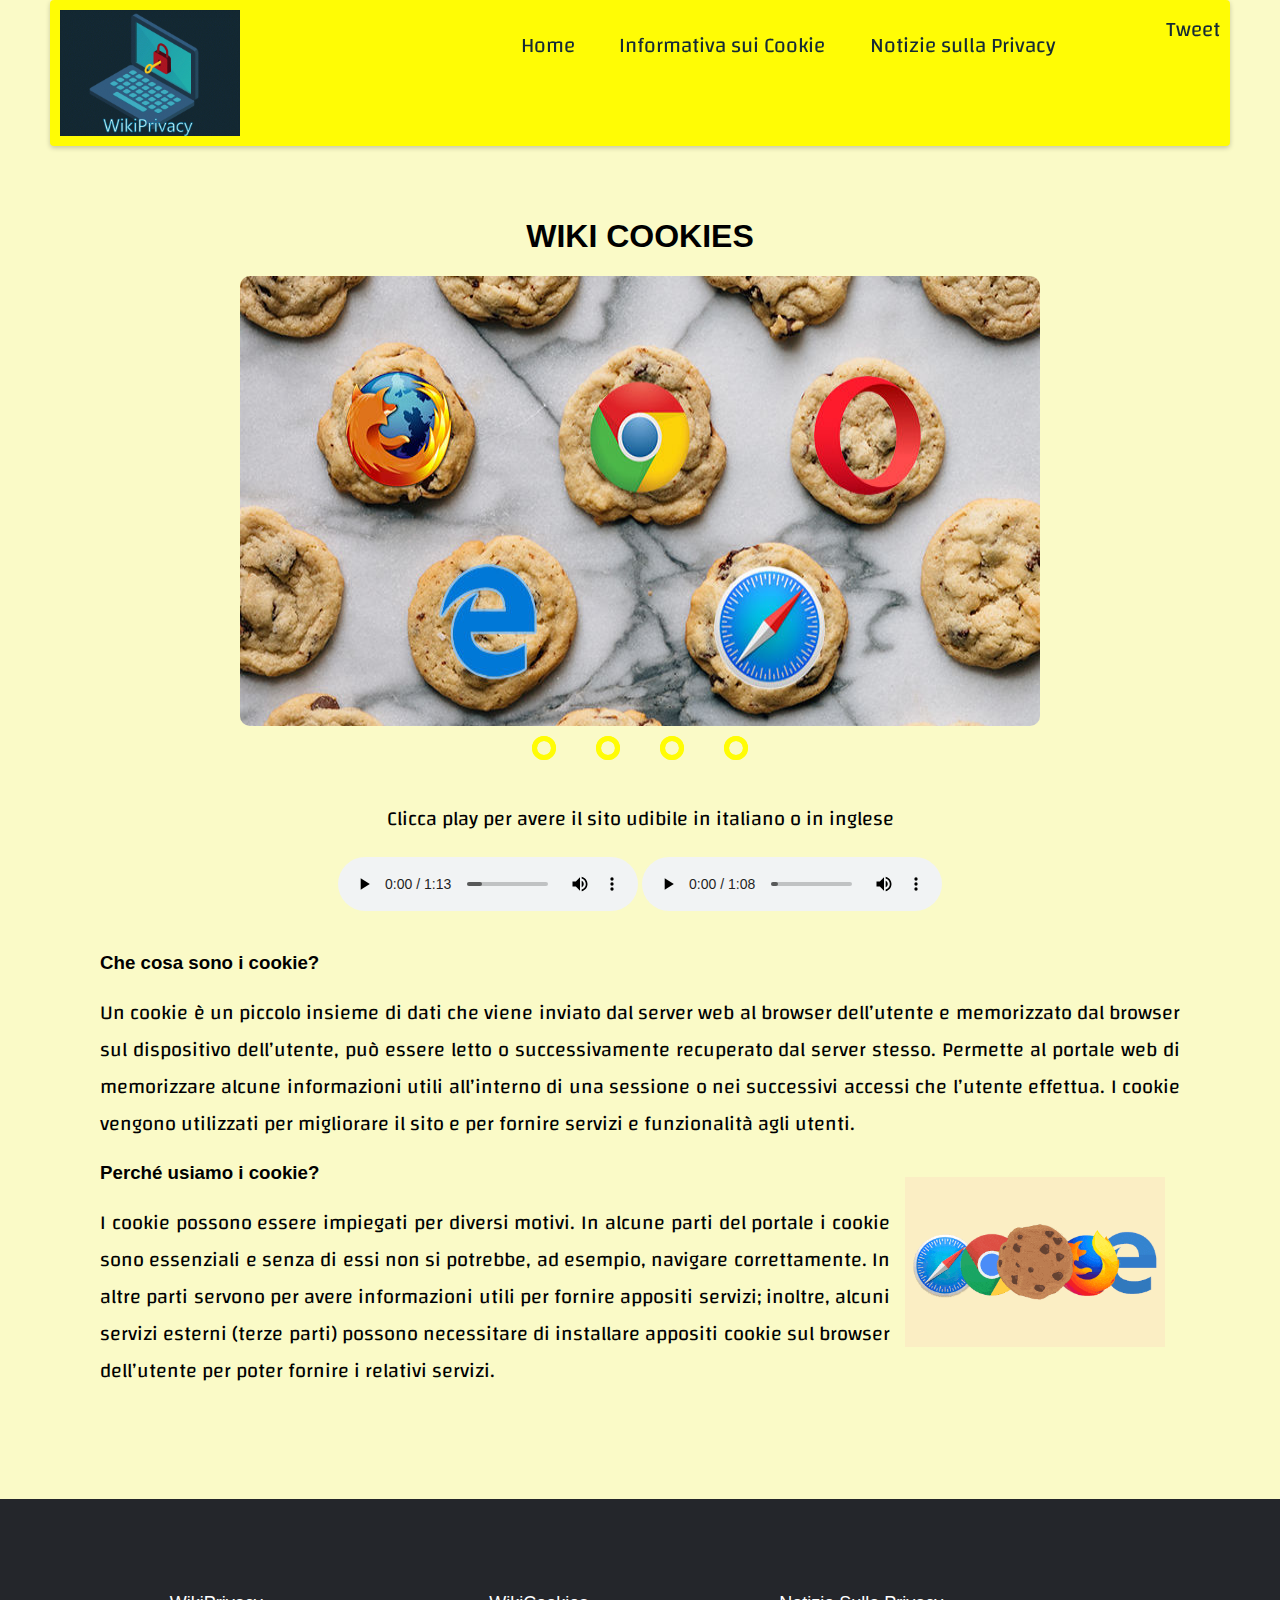
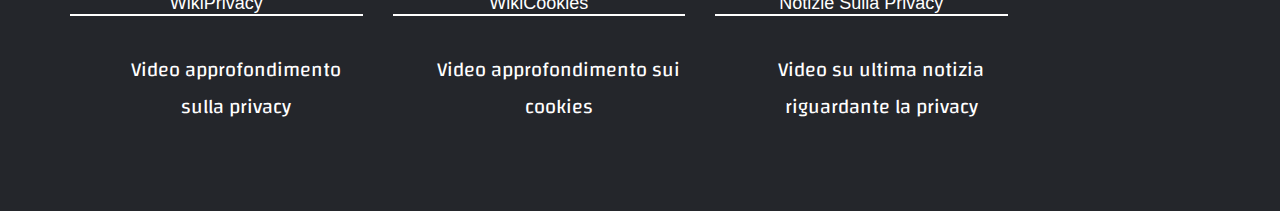
==== cookie.html @ c738eec5 "add files" ====
<!DOCTYPE html>
<html lang="en" dir="ltr">

<head>
  <meta charset="utf-8">
  <link rel="icon" href="imagesHomePage/cookies.png">
  <title>WikiCookies</title>
  <link rel="stylesheet" href="cookie.css">
  <link rel="preconnect" href="https://fonts.gstatic.com">
  <script type="text/javascript" src="slide.js"></script>
  <link href="https://fonts.googleapis.com/css2?family=Changa&display=swap" rel="stylesheet">
  <script type="text/javascript" src="//translate.google.com/translate_a/element.js?cb=googleTranslateElementInit"></script>



</head>

<body>

  <!--NAVBAR-->
  <header>
    <img src="imagesHomePage/logo.gif" alt="logo" width="180" class="logo">
    <nav>
      <ul class="menu">
        <li><a href="index.html" id="home">Home</a></li>
        <li><a href="cookie.html" id="cookie">Informativa sui Cookie</a></li>
        <li><a href="notizie.html" id="news">Notizie sulla Privacy</a></li>
      </ul>
    </nav>
    <div class="share">
    <iframe src="https://www.facebook.com/plugins/share_button.php?href=https%3A%2F%2Fdevelopers.facebook.com%2Fdocs%2Fplugins%2F&layout=button&size=small&width=87&height=20&appId"
    width="87" height="20" style="border:none;overflow:hidden" scrolling="no" frameborder="0" allowfullscreen="true"
    allow="autoplay; clipboard-write; encrypted-media; picture-in-picture; web-share"></iframe>
    <a href="https://twitter.com/share?ref_src=twsrc%5Etfw" class="twitter-share-button" data-show-count="false">Tweet</a><script async src="https://platform.twitter.com/widgets.js" charset="utf-8"></script>
    </div>
  </header>


  <!--NAVBAR CELLULARE-->
  <br>
  <nav id="SideMenu" role="navigation">
  <center><img src="imagesHomePage/logo.gif" alt="logo" width="180" class="logo"></center>
    <div id="menuToggle">
      <input type="checkbox" />
      <span></span>
      <span></span>
      <span></span>
      <ul id="menu">
        <li><a href="index.html" id="home">Home</a></li>
        <li><a href="cookie.html" id="cookie">Informativa sui Cookie</a></li>
        <li><a href="notizie.html" id="news">Notizie sulla Privacy</a></li>
        <li> </li>
        <li> </li>
        <li><iframe src="https://www.facebook.com/plugins/share_button.php?href=https%3A%2F%2Fdevelopers.facebook.com%2Fdocs%2Fplugins%2F&layout=button&size=small&width=87&height=20&appId"
        width="87" height="20" style="border:none;overflow:hidden" scrolling="no" frameborder="0" allowfullscreen="true"
        allow="autoplay; clipboard-write; encrypted-media; picture-in-picture; web-share"></iframe></li>
        <li><a href="https://twitter.com/share?ref_src=twsrc%5Etfw" class="twitter-share-button" data-show-count="false">Tweet</a><script async src="https://platform.twitter.com/widgets.js" charset="utf-8"></script></li>
      </ul>
    </div>
  </nav>

  <div class="centraTutto">
    <h1 class="title">WIKI COOKIES</h1>
  </div>

  <center>
  <div class="slider">
    <div class="slides">
      <input type="radio" name="radio-btn" id="radio1">
      <input type="radio" name="radio-btn" id="radio2">
      <input type="radio" name="radio-btn" id="radio3">
      <input type="radio" name="radio-btn" id="radio4">

      <div class="slide first">
        <img src="imagesHomePage/Pr5.jpg">
      </div>

      <div class="slide">
        <img src="imagesHomePage/Pr6.jpg">
      </div>

      <div class="slide">
        <img src="imagesHomePage/Pr7.jpg">
      </div>

      <div class="slide">
        <img src="imagesHomePage/Pr8.jpg">
      </div>
      <!--automatic navigation-->
      <div class="navigation-auto">
        <div class="auto-btn1"></div>
        <div class="auto-btn2"></div>
        <div class="auto-btn3"></div>
        <div class="auto-btn4"> </div>
      </div>

    </div>
    <!--manual navigation-->
    <div class="navigation-manual">
      <label for="radio1" class="manual-btn"></label>
      <label for="radio2" class="manual-btn"></label>
      <label for="radio3" class="manual-btn"></label>
      <label for="radio4" class="manual-btn"></label>
    </div>

  </div>
  </center>
  <br><br><br>
    <div class="allineamento">
    <center>
    <p>Clicca play per avere il sito udibile in italiano o in inglese</p>
    <audio controls>
    <source src="audio/AudioCookie.mp3" type="audio/mp3" class="reveal">
    </audio>
    <audio controls>
    <source src="audio/AudioCookieEng.mp3" type="audio/mp3" class="reveal">
    </audio>
    <div id="google_translate_element"></div>

    </center>
  <br>

  <h3>Che cosa sono i cookie?</h3>
  <p>Un cookie è un piccolo insieme di dati che viene inviato dal server web al browser dell’utente e memorizzato dal browser sul dispositivo dell’utente, può essere letto o successivamente recuperato dal server stesso.
    Permette al portale web di memorizzare alcune informazioni utili all’interno di una sessione o nei successivi accessi che l’utente effettua. I cookie vengono utilizzati per migliorare il sito e per fornire servizi e funzionalità agli
    utenti.</p>
    <img src="imagesHomePage/cookie.gif" width="260"  height="170" class="alignRight">
  <h3>Perché usiamo i cookie?</h3>
  <p>I cookie possono essere impiegati per diversi motivi. In alcune parti del portale i cookie sono essenziali e senza di essi non si potrebbe, ad esempio, navigare correttamente.

    In altre parti servono per avere informazioni utili per fornire appositi servizi; inoltre, alcuni servizi esterni (terze parti) possono necessitare di installare appositi cookie sul browser dell’utente per poter fornire i relativi servizi.</p>
    <br><br><br><br><br>
    </div>


    <center>
        <footer class="footer">
           <div class="container">
            <div class="row">
              <div class="footer-col">
                <h4>WikiPrivacy</h4>
                <ul>
                    <a id="videoPrivacy" href="https://www.youtube.com/watch?v=490QAmZlvTY">Video approfondimento sulla privacy</a>
                </ul>
              </div>
              <div class="footer-col">
                <h4>WikiCookies</h4>
                <ul>
                  <a id="videoCookies" href="https://www.youtube.com/watch?v=hd_XhqlOkpk">Video approfondimento sui cookies</a>
                </ul>
              </div>
              <div class="footer-col">
                <h4>Notizie sulla Privacy</h4>
                <ul>
                  <a id="videoNotizia" href="https://www.youtube.com/watch?v=PISIazMpOcY">Video su ultima notizia riguardante la privacy</a>
                </ul>
              </div>
            </div>
           </div>
        </footer>
      </center>
</body>

</html>
---- cookie.css ----
body {
  margin: 0;
  background-color: #fafac7;
  /*background-image: -webkit-linear-gradient(bottom, #fbfbd0 0%, #ece918 100%);*/
  font-family: "Avenir Next", "Avenir", sans-serif;
}

header {

    right: 50px;
    left: 50px;
    display: flex;
    justify-content: center;
    position:fixed;
    text-align: center;
    max-width: 2560px;
    padding: 10px;
    background: #fffc05;
    box-sizing: border-box;
    border-radius: 4px;
    box-shadow: 0 2px 5px rgba(0, 0, 0, .2);
    z-index: 6; /*serve a porre la navbar prima dello slideshow*/
}

.title{

}

/*---------------SLIDESHOW----------------*/

.slider{
  width: 800px;
  height: 450px;
  border-radius: 10px;
  overflow: hidden;
}

.slides{
  width: 500%;
  height: 500px;
  display: flex;
}

.slides input{
  display: none;
}

.slide{
  width: 20%;
  transition: 2s;
}

.slide img{
  width: 800px;
  height: 500px;
}

/* manual slide navigation*/

.navigation-manual{
  position: absolute;
  width: 800px;
  margin-top: -40px;
  display: flex;
  justify-content: center;
}

.manual-btn{
  border: 5px solid #fffc05;
  padding: 7px;
  border-radius: 13px;
  cursor: pointer;
  transition: 1s;
}

.manual-btn:not(:last-child){
  margin-right: 40px;
}

.manual-btn:hover{
  background: #f0ef00;
}
#radio1:checked ~ .first{
  margin-left: 0;
}
#radio2:checked ~ .first{
  margin-left: -20%;
}
#radio3:checked ~ .first{
  margin-left: -40%;
}
#radio4:checked ~ .first{
  margin-left: -60%;
}

/* automatic slide navigation*/

.navigation-auto{
  position: absolute;
  display: flex;
  width: 800px;
  justify-content: center;
  margin-top: 460px;
}

.navigation-auto div{
  border: 5px solid #fffc05;
  padding: 7px;
  border-radius: 13px;
  transition: 1s;

}

.navigation-auto div:not(:last-child){
  margin-right: 40px;
}

#radio1:checked ~ .navigation-auto .auto-btn1{
  background: #f0ef00;
}
#radio2:checked ~ .navigation-auto .auto-btn2{
  background: #f0ef00;
}

#radio3:checked ~ .navigation-auto .auto-btn3{
  background: #f0ef00;
}

#radio4:checked ~ .navigation-auto .auto-btn4{
  background: #f0ef00;
}


/*--------------------------------*/
.logo{
  margin-right: auto;
}

.menu{
  list-style: none;
}

.menu li{
  display: inline-block;
  padding: 0 20px;
}

#menuToggle {
  display: block;
  position: fixed;
  top: 50px;
  left: 50px;
  color: black;
  z-index: 1;
  -webkit-user-select: none;
  user-select: none;
}
#menuToggle a {
  text-decoration: none;
  color: black;
  transition: color 0.3s ease;
}

#menuToggle input {
  display: block;
  width: 30px;
  height: 300px;
  position: absolute;
  top: -7px;
  left: -5px;
  color: black;
  cursor: pointer;
  opacity: 0;
  z-index: 2;
  -webkit-touch-callout: none;
}

#menuToggle span {
  display: block;
  width: 33px;
  height: 4px;
  margin-bottom: 5px;
  position: relative;
  background: #c9c813;
  border-radius: 3px;
  color: black;
  z-index: 1;
  transform-origin: 4px 0px;
  transition: transform 0.5s cubic-bezier(0.77, 0.2, 0.05, 1.0),
    background 0.5s cubic-bezier(0.77, 0.2, 0.05, 1.0),
    opacity 0.55s ease;
}

#menuToggle span:first-child {
  transform-origin: 0% 0%;
  color: black;
}

#menuToggle span:nth-last-child(2) {
  transform-origin: 0% 100%;
  color: black;
}

#menuToggle input:checked~span {
  opacity: 1;
  transform: rotate(45deg) translate(-2px, -1px);
  background: black;
  color: black;
}

#menuToggle input:checked~span:nth-last-child(3) {
  opacity: 0;
  transform: rotate(0deg) scale(0.2, 0.2);
  color: black;
}

#menuToggle input:checked~span:nth-last-child(2) {
  transform: rotate(-45deg) translate(0, -1px);
  color: black;
}

#menu {
  position: absolute;
  width: 150px;
  height: 845px;
  margin: -100px 0 0 -50px;
  padding: 50px;
  padding-top: 125px;
  color: black;
  background: #fffc05;
  list-style-type: none;
  -webkit-font-smoothing: antialiased;
  transform-origin: 0% 0%;
  transform: translate(-110%, 0);
  transition: transform 0.5s cubic-bezier(0.87, 0.2, 0.05, 1.0);
}

#menu li {
  padding: 10px 0;
  font-size: 22px;
  color: #007BA7;

}

#menuToggle input:checked~ul {
  transform: none;
  color: #007BA7;
}

.centraTutto {
  text-align: center;
}

a {
  font-family: 'Changa', sans-serif;
  display: inline-block;
  color:#152A35;
  text-decoration:none;
  cursor: pointer;
}

a:after {
  display:inline;
  content: "";
  height: 2px;
  width: 0%;
  background-color: #ffeb3b;
  transition: width .3s ease-in-out;
}

#home:hover{
  text-decoration: none;
  color: lightskyblue;
}

#cookie:hover{
  text-decoration: none;
  color: #ece918;
}

#news:hover{
  text-decoration: none;
  color: #cff8af;
}


p{
  font-family: 'Changa', sans-serif;
  font-size: 20px;
}

/*---------------------  RESPONSIVE SITE  ----------------------*/
@media (max-width: 2560px) {

    a{
      font-size: 32px;
    }

    #SideMenu{
      display: none;
    }

    .allineamento{
      text-align: justify;
      margin-right: 200px;
      margin-left: 200px;
    }

    .centraTutto {
      margin-top: 200px;
    }

    .resize{
      display: none;
    }

    .video{
      width: 500px;
      height: 350px;
    }
}


@media (max-width: 1697px) {

    a{
      font-size: 29px;
    }

    #SideMenu{
      display: none;
    }

    .allineamento{
      text-align: justify;
      margin-right: 100px;
      margin-left: 100px;
    }

    .resize{
      display: none;
    }

    .video{
      width: 500px;
      height: 350px;
    }
}

@media (max-width: 1600px) {

    a{
      font-size: 27px;
    }

    #SideMenu{
      display: none;
    }

    .allineamento{
      text-align: justify;
      margin-right: 100px;
      margin-left: 100px;
    }

    .resize{
      display: none;
    }

    .video{
      width: 500px;
      height: 350px;
    }
}

@media (max-width: 1471px) {

    a{
      font-size: 24px;
    }

    #SideMenu{
      display: none;
    }

    .allineamento{
      text-align: justify;
      margin-right: 100px;
      margin-left: 100px;
    }

    .resize{
      display: none;
    }
}

@media (max-width: 1460px) {

    a{
      font-size: 24px;
    }

    #SideMenu{
      display: none;
    }

    .allineamento{
      text-align: justify;
      margin-right: 100px;
      margin-left: 100px;
    }

    .resize{
      display: none;
    }
}

@media (max-width: 1439px) {

    a{
      font-size: 23px;
    }

    #SideMenu{
      display: none;
    }

    .allineamento{
      text-align: justify;
      margin-right: 100px;
      margin-left: 100px;
    }

    .resize{
      display: none;
    }
}

@media (max-width: 1406px) {

    a{
      font-size: 22px;
    }

    #SideMenu{
      display: none;
    }

    .allineamento{
      text-align: justify;
      margin-right: 100px;
      margin-left: 100px;
    }

    .resize{
      display: none;
    }
}

@media (max-width: 1374px) {

    a{
      font-size: 21px;
    }

    #SideMenu{
      display: none;
    }

    .allineamento{
      text-align: justify;
      margin-right: 100px;
      margin-left: 100px;
    }

    #container{
      display: none;
    }

    .resize{
      display: contents;
    }
}

@media (max-width: 1250px){
  #container{
    display: none;
  }

  .resize{
    display: contents;
  }
}

@media (max-width: 933px) {
  a{
    font-size: 20px;
  }

  #SideMenu{
    display: none;
  }

  .allineamento{
    text-align: justify;
    margin-right: 100px;
    margin-left: 100px;
  }

  #container{
    display: none;
  }

  .resize{
    display: contents;
  }

}

@media (max-width: 913px) {
  a{
    font-size: 19px;
  }

  #SideMenu{
    display: none;
  }

  .allineamento{
    text-align: justify;
    margin-right: 100px;
    margin-left: 100px;
  }

  .resize{
    display: none;
  }

  #container{
    display: none;
  }

  .resize{
    display: contents;
  }

}

@media (max-width: 893px) {
  a{
    font-size: 17px;
  }

  #SideMenu{
    display: none;
  }

  .allineamento{
    text-align: justify;
    margin-right: 100px;
    margin-left: 100px;
  }

  #container{
    display: none;
  }

  .resize{
    display: contents;
  }

}

@media (max-width: 772px) {
header {
        display: none;
    }
    #SideMenu{
      display: contents;
    }

    .allineamento{
      text-align: justify;
      margin-right: 50px;
      margin-left: 50px;

    }

    .centraTutto {
      margin-top: 120px;
    }

    .slider{
      width: 400px;
      height: 250px;
      border-radius: 10px;
      overflow: hidden;
    }

    .slide img{
      width: 400px;
      height: 250px;
    }

    .navigation-auto{
      width: 400px;
      justify-content: center;
      margin-top: 260px;
    }

    .navigation-manual{
      width: 400px;
      justify-content: center;
      margin-top: -240px;
    }

    #container{
      display: none;
    }

    .resize{
      display: contents;
    }
}

/*--------------------------------------------------------------*/

.alignRight {
  float: right;
  margin: 15px;

}
.play{
  text-align: left;
}

audio:hover, audio:focus, audio:active
{
-webkit-box-shadow: 15px 15px 20px rgba(0,0, 0, 0.4);
-moz-box-shadow: 15px 15px 20px rgba(0,0, 0, 0.4);
box-shadow: 15px 15px 20px rgba(0,0, 0, 0.4);
-webkit-transform: scale(1.05);
-moz-transform: scale(1.05);
transform: scale(1.05);
}

audio
{
-webkit-transition:all 0.5s linear;
-moz-transition:all 0.5s linear;
-o-transition:all 0.5s linear;
transition:all 0.5s linear;
}

.right{
  text-align: right;
}

div#container {
    width: 100%;
    text-align: left;
}
div.split2 div {
    float: left;
    width: 50%;
}

fieldset{
  border: 10px solid transparent;
  border-color: #FF0000;
  box-sizing: border-box;
  grid-area: 4 / 4;
  padding: 20px;
  width: inherit;
  font-family: 'Changa', sans-serif;
}
legend{
  color: 	#FF0000;
  font-size: 25px;
}

.bottone{
  background-color: #FF0000;
  font-size: 17px;
  font-family: 'Changa', sans-serif;
  color: #e0ffff;
  width: 250px;
  cursor: pointer;
  border: none;
  text-decoration: none;
  outline: none;
  box-shadow: 0 9px #b10402;
}

.bottone:hover{
  background-color: #ff6666;

}

.bottone:active{
  box-shadow: 0 5px #b10402;
  transform: translateY(4px);
}

.notizie{
  width: 20%;
  height: 20%;
}

/*-----------------------------------------------------*/
.container{
	max-width: 1170px;
	margin:auto;
}
.row{
	display: flex;
	flex-wrap: wrap;
}

.footer{
	background-color: #24262b;
    padding: 70px 0;
}
.footer-col{
   width: 25%;
   padding: 0 15px;
}
.footer-col h4{
	font-size: 18px;
	color: #ffffff;
	text-transform: capitalize;
	margin-bottom: 35px;
	font-weight: 500;
	position: relative;
}
.footer-col-privacy h4::before{
	content: '';
	position: absolute;
	left:2;
	bottom: -10px;
	background-color: white;
	height: 2px;
	box-sizing: border-box;
	width: 50px;
}



/*responsive*/
@media(max-width: 767px){
  .footer-col{
    width: 50%;
    margin-bottom: 30px;
}
}
@media(max-width: 574px){
  .footer-col{
    width: 100%;
}
}

#videoPrivacy{
  color:white;
  font-size:20px;
}

#videoCookies{
  color:white;
  font-size:20px;
}

#videoNotizia{
  color:white;
  font-size:20px;
}

#videoPrivacy:hover{
  text-decoration: none;
  color: lightskyblue;
}

#videoCookies:hover{
  text-decoration: none;
  color: #ece918;
}

#videoNotizia:hover{
  text-decoration: none;
  color: #cff8af;
}

h4{
  border-bottom: solid 2px;
}
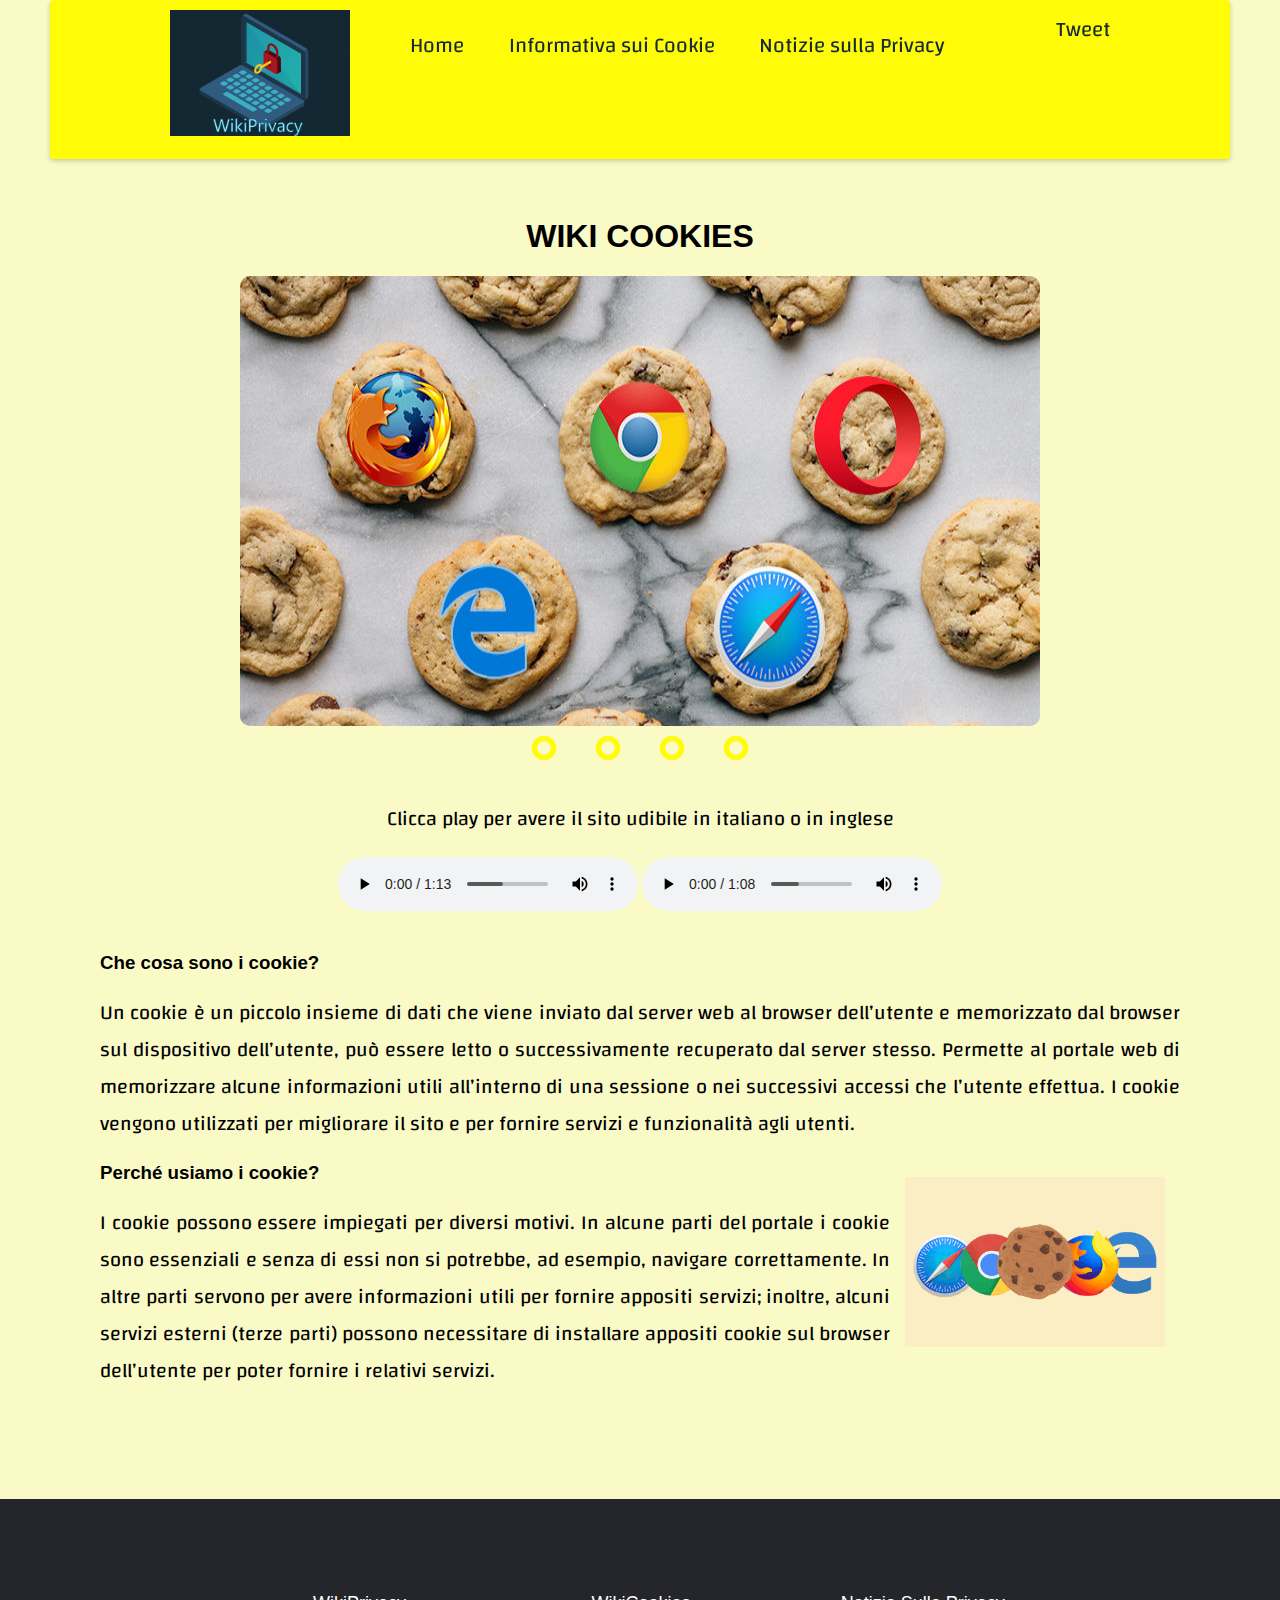
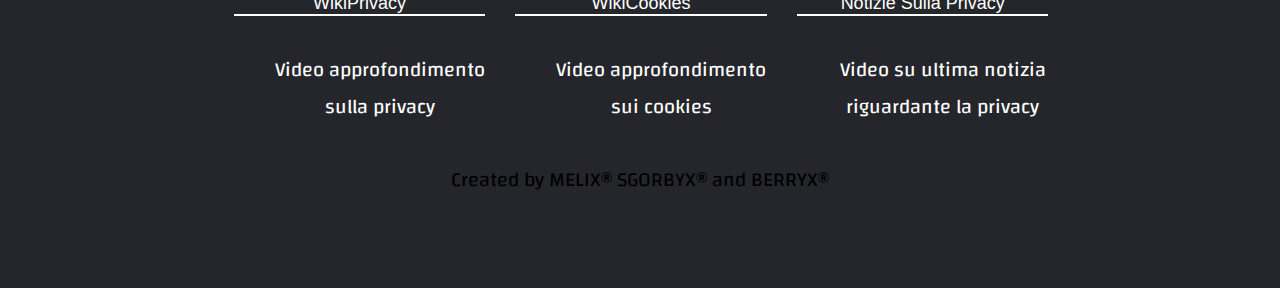
==== commit 9ed89ec5: "site with footer" ====
--- a/cookie.html
+++ b/cookie.html
@@ -19,7 +19,7 @@
 
   <!--NAVBAR-->
   <header>
-    <img src="imagesHomePage/logo.gif" alt="logo" width="180" class="logo">
+    <a href="index.html"><img src="imagesHomePage/logo.gif" alt="logo" width="180" class="logo"></a>
     <nav>
       <ul class="menu">
         <li><a href="index.html" id="home">Home</a></li>
@@ -39,7 +39,7 @@
   <!--NAVBAR CELLULARE-->
   <br>
   <nav id="SideMenu" role="navigation">
-  <center><img src="imagesHomePage/logo.gif" alt="logo" width="180" class="logo"></center>
+  <center><a href="index.html"><img src="imagesHomePage/logo.gif" alt="logo" width="180" class="logo"></a></center>
     <div id="menuToggle">
       <input type="checkbox" />
       <span></span>
@@ -124,7 +124,7 @@
   <p>Un cookie è un piccolo insieme di dati che viene inviato dal server web al browser dell’utente e memorizzato dal browser sul dispositivo dell’utente, può essere letto o successivamente recuperato dal server stesso.
     Permette al portale web di memorizzare alcune informazioni utili all’interno di una sessione o nei successivi accessi che l’utente effettua. I cookie vengono utilizzati per migliorare il sito e per fornire servizi e funzionalità agli
     utenti.</p>
-    <img src="imagesHomePage/cookie.gif" width="260"  height="170" class="alignRight">
+    <img src="imagesHomePage/cookie.gif" width="260"  height="170" class="alignRight gif">
   <h3>Perché usiamo i cookie?</h3>
   <p>I cookie possono essere impiegati per diversi motivi. In alcune parti del portale i cookie sono essenziali e senza di essi non si potrebbe, ad esempio, navigare correttamente.
 
@@ -156,6 +156,7 @@
                 </ul>
               </div>
             </div>
+            <p>Created by MELIX® SGORBYX® and BERRYX®</p>
            </div>
         </footer>
       </center>
--- a/cookie.css
+++ b/cookie.css
@@ -628,8 +628,26 @@
 .alignRight {
   float: right;
   margin: 15px;
-
-}
+}
+
+.gif{
+  -webkit-transition:all 0.5s linear;
+  -moz-transition:all 0.5s linear;
+  -o-transition:all 0.5s linear;
+  transition:all 0.5s linear;
+
+}
+.gif:hover, .gif:focus, .gif:active
+{
+-webkit-box-shadow: 15px 15px 20px rgba(0,0, 0, 0.4);
+-moz-box-shadow: 15px 15px 20px rgba(0,0, 0, 0.4);
+box-shadow: 15px 15px 20px rgba(0,0, 0, 0.4);
+-webkit-transform: scale(1.05);
+-moz-transform: scale(1.05);
+transform: scale(1.05);
+
+}
+
 .play{
   text-align: left;
 }
@@ -711,20 +729,42 @@
 .container{
 	max-width: 1170px;
 	margin:auto;
+
 }
 .row{
 	display: flex;
 	flex-wrap: wrap;
+  margin-left: 14%;
 }
 
 .footer{
 	background-color: #24262b;
     padding: 70px 0;
+    margin-left: 0;
 }
 .footer-col{
    width: 25%;
    padding: 0 15px;
 }
+
+.footer-col{
+  -webkit-transition:all 0.5s linear;
+  -moz-transition:all 0.5s linear;
+  -o-transition:all 0.5s linear;
+  transition:all 0.5s linear;
+
+}
+.footer-col:hover, .footer-col:focus, .footer-col:active
+{
+-webkit-box-shadow: 15px 15px 20px rgba(0,0, 0, 0.4);
+-moz-box-shadow: 15px 15px 20px rgba(0,0, 0, 0.4);
+box-shadow: 15px 15px 20px rgba(0,0, 0, 0.4);
+-webkit-transform: scale(1.05);
+-moz-transform: scale(1.05);
+transform: scale(1.05);
+
+}
+
 .footer-col h4{
 	font-size: 18px;
 	color: #ffffff;
@@ -733,15 +773,9 @@
 	font-weight: 500;
 	position: relative;
 }
-.footer-col-privacy h4::before{
-	content: '';
-	position: absolute;
-	left:2;
-	bottom: -10px;
-	background-color: white;
-	height: 2px;
-	box-sizing: border-box;
-	width: 50px;
+
+.footer-col ul a{
+  text-align: center;
 }
 
 
@@ -752,6 +786,10 @@
     width: 50%;
     margin-bottom: 30px;
 }
+
+.row{
+  margin-right: 14%;
+}
 }
 @media(max-width: 574px){
   .footer-col{
